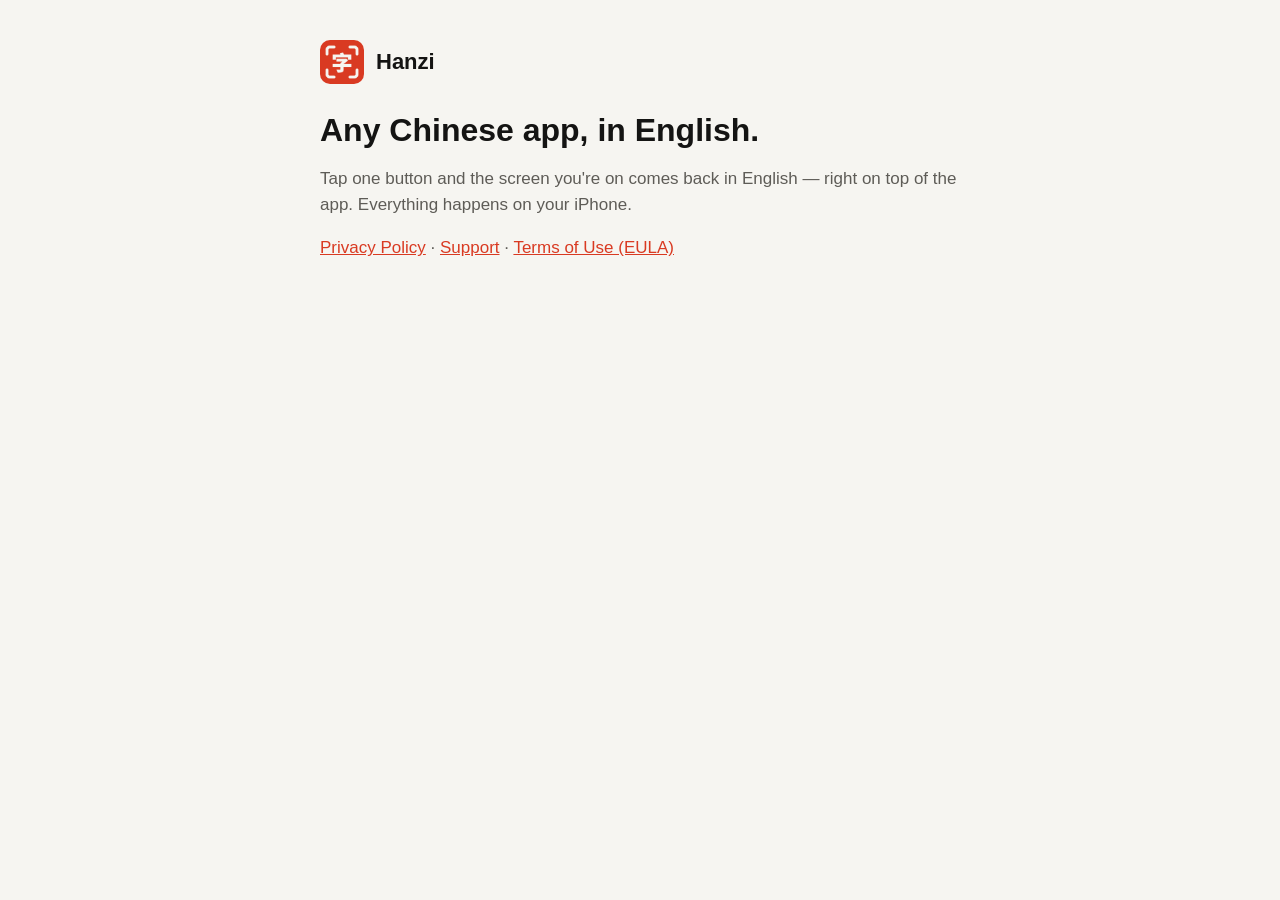
==== index.html @ 24dbf6ea "Hanzi: landing, privacy policy and support" ====
<!doctype html><html lang="en"><head><meta charset="utf-8"><meta name="viewport" content="width=device-width,initial-scale=1"><title>Hanzi — Any Chinese app, in English</title><link rel="stylesheet" href="estilo.css"><link rel="icon" href="icon.png"></head>
<body><main><header><img src="icon.png" alt=""><b>Hanzi</b></header><h1>Any Chinese app, in English.</h1>
<p>Tap one button and the screen you're on comes back in English — right on top of the app. Everything happens on your iPhone.</p>
<p><a href="privacy/">Privacy Policy</a> · <a href="support/">Support</a> · <a href="https://www.apple.com/legal/internet-services/itunes/dev/stdeula/">Terms of Use (EULA)</a></p></main></body></html>
---- estilo.css ----
:root{--bg:#F6F5F1;--ink:#141413;--ink2:#5E5C57;--seal:#D93A22;--card:#fff;--line:#E4E2DC}
@media (prefers-color-scheme:dark){:root{--bg:#171615;--ink:#F3F1EC;--ink2:#ABA79F;--seal:#F0563C;--card:#211F1D;--line:#34312E}}
*{box-sizing:border-box}body{margin:0;background:var(--bg);color:var(--ink);font:17px/1.55 -apple-system,BlinkMacSystemFont,"SF Pro Text","Helvetica Neue",Arial,sans-serif}
main{max-width:680px;margin:0 auto;padding:40px 20px 80px}header{display:flex;align-items:center;gap:12px;margin-bottom:28px}
header img{width:44px;height:44px;border-radius:10px}header b{font-size:22px}h1{font-size:32px;line-height:1.15;margin:0 0 6px}
h2{font-size:20px;margin:32px 0 8px}p,li{color:var(--ink2)}a{color:var(--seal)}.card{background:var(--card);border:1px solid var(--line);border-radius:18px;padding:18px 20px;margin:18px 0}
small{color:var(--ink2)}
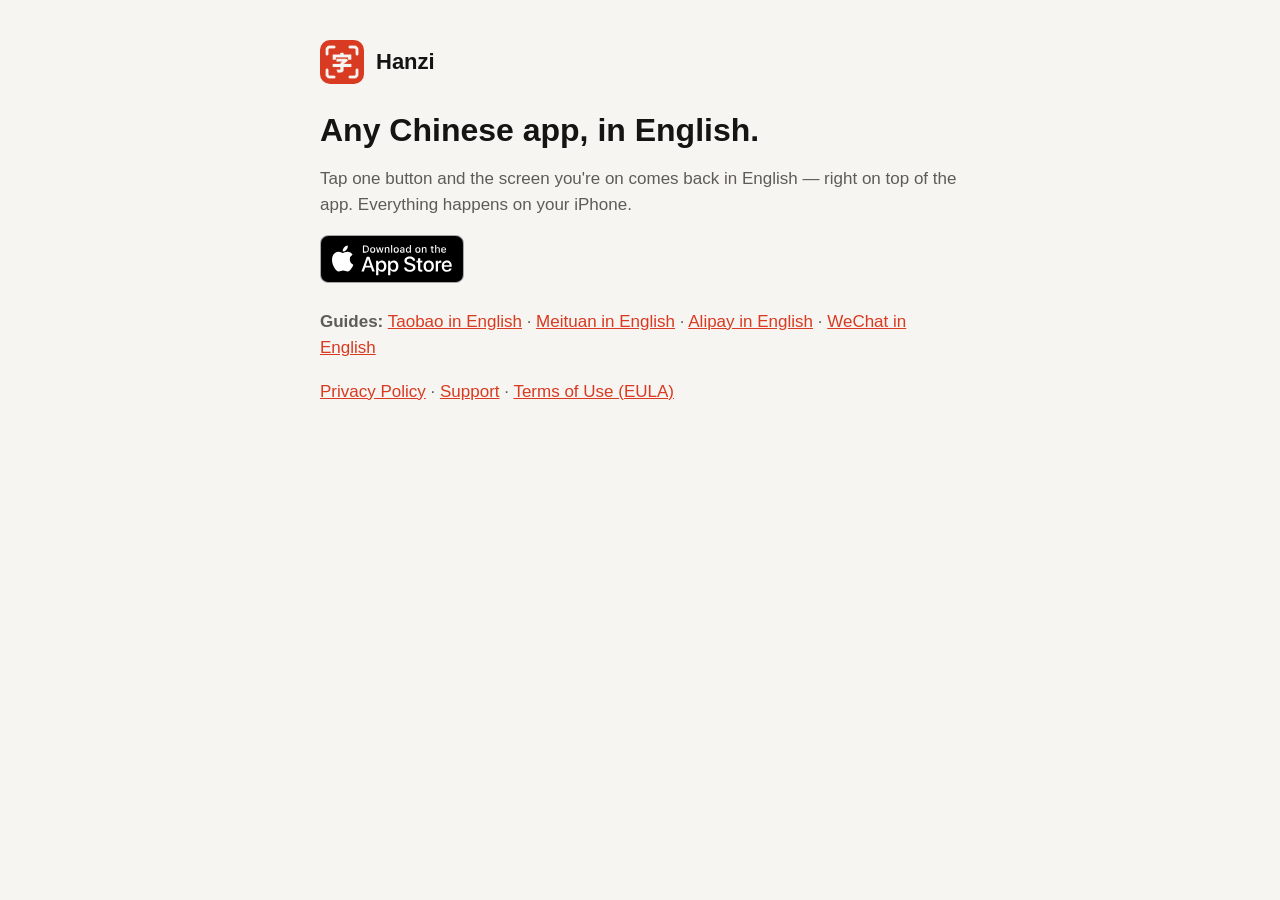
==== commit c8441836: "Guias SEO: Taobao, Meituan, Alipay y WeChat en ingles + indice + sitemap; portada con boton de tiend" ====
--- a/index.html
+++ b/index.html
@@ -1,4 +1,6 @@
 <!doctype html><html lang="en"><head><meta charset="utf-8"><meta name="viewport" content="width=device-width,initial-scale=1"><title>Hanzi — Any Chinese app, in English</title><link rel="stylesheet" href="estilo.css"><link rel="icon" href="icon.png"></head>
 <body><main><header><img src="icon.png" alt=""><b>Hanzi</b></header><h1>Any Chinese app, in English.</h1>
 <p>Tap one button and the screen you're on comes back in English — right on top of the app. Everything happens on your iPhone.</p>
+<p><a href="https://apps.apple.com/app/apple-store/id6814826357?pt=128466772&amp;ct=web-home&amp;mt=8"><img src="get/badge.svg" alt="Download on the App Store" style="height:48px"></a></p>
+<p><b>Guides:</b> <a href="guides/taobao-in-english/">Taobao in English</a> · <a href="guides/meituan-in-english/">Meituan in English</a> · <a href="guides/alipay-in-english/">Alipay in English</a> · <a href="guides/wechat-in-english/">WeChat in English</a></p>
 <p><a href="privacy/">Privacy Policy</a> · <a href="support/">Support</a> · <a href="https://www.apple.com/legal/internet-services/itunes/dev/stdeula/">Terms of Use (EULA)</a></p></main></body></html>
